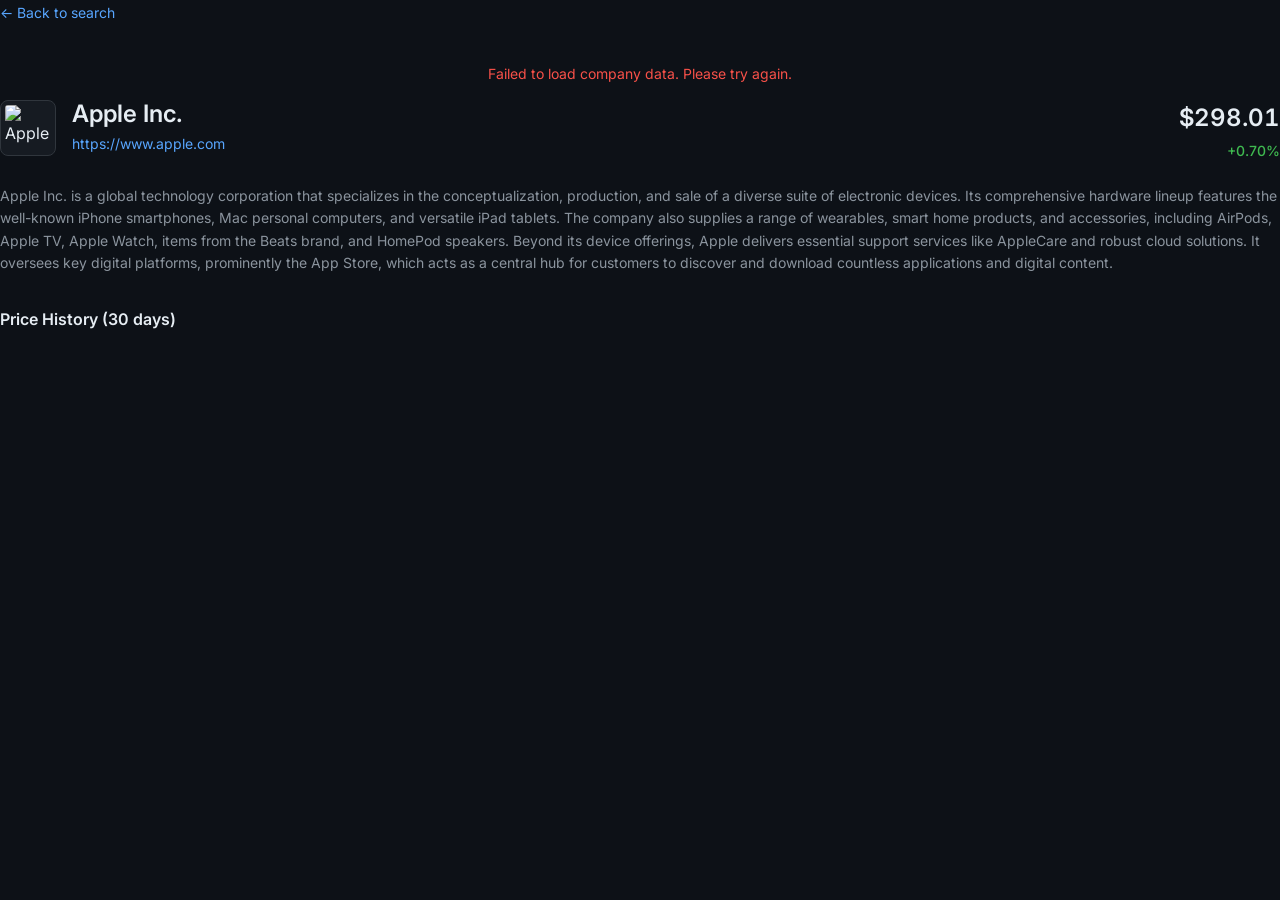
==== company.html @ c4cf9b4b "Step 2 done" ====
<!doctype html>
<html lang="en">
  <head>
    <meta charset="UTF-8" />
    <meta name="viewport" content="width=device-width, initial-scale=1.0" />
    <title>Company Profile</title>
    <link rel="preconnect" href="https://fonts.googleapis.com" />
    <link rel="preconnect" href="https://fonts.gstatic.com" crossorigin />
    <link href="https://fonts.googleapis.com/css2?family=Inter:wght@400;500;600&display=swap" rel="stylesheet" />
    <script src="https://cdn.tailwindcss.com"></script>
    <script src="https://cdn.jsdelivr.net/npm/chart.js"></script>
    <link rel="stylesheet" href="style.css" />
  </head>
  <body>
    <div class="max-w-4xl mx-auto px-4 py-8">
      <a href="/" class="back-link">← Back to search</a>

      <p id="page-error" class="error hidden"></p>

      <div id="profile-loading" class="loading">
        <div class="spinner"></div>
      </div>

      <div id="company-profile" class="hidden">
        <div class="company-header">
          <img id="company-logo" class="company-logo" src="" alt="" />
          <div class="company-info">
            <h1 id="company-name" class="company-name"></h1>
            <a
              id="company-website"
              class="company-link"
              href=""
              target="_blank"
              rel="noopener noreferrer"
            ></a>
          </div>
          <div class="price-block">
            <span id="company-price" class="company-price"></span>
            <span id="company-change" class="company-change"></span>
          </div>
        </div>
        <p id="company-description" class="company-description"></p>
      </div>

      <div class="chart-section">
        <h2 class="section-title">Price History (30 days)</h2>
        <div id="chart-loading" class="loading">
          <div class="spinner"></div>
        </div>
        <div id="chart-container" class="chart-container hidden">
          <canvas id="price-chart"></canvas>
        </div>
      </div>
    </div>

    <script src="company-model.js"></script>
    <script src="apiManager.js"></script>
    <script src="company-view.js"></script>
    <script src="company-app.js"></script>
  </body>
</html>
---- style.css ----
* {
  margin: 0;
  padding: 0;
  box-sizing: border-box;
}

:root {
  --color-bg: #0d1117;
  --color-surface: #161b22;
  --color-border: #30363d;
  --color-text-primary: #e6edf3;
  --color-text-muted: #8b949e;
  --color-accent: #58a6ff;
  --color-gain: #3fb950;
  --color-loss: #f85149;
  --color-btn-bg: #238636;
  --color-btn-hover: #2ea043;
}

body {
  background-color: var(--color-bg);
  color: var(--color-text-primary);
  font-family: 'Inter', system-ui, sans-serif;
  font-size: 16px;
  line-height: 1.5;
  min-height: 100vh;
}

/* ── Page ── */

.page-title {
  font-size: 1.5rem;
  font-weight: 600;
  line-height: 1.2;
  margin-bottom: 32px;
}

/* ── Search bar ── */

.search-bar {
  display: flex;
  gap: 8px;
  margin-bottom: 32px;
}

.search-input {
  flex: 1;
  background: var(--color-surface);
  border: 1px solid var(--color-border);
  border-radius: 6px;
  color: var(--color-text-primary);
  font-family: inherit;
  font-size: 0.875rem;
  outline: none;
  padding: 8px 12px;
  transition: border-color 0.15s;
}

.search-input::placeholder {
  color: var(--color-text-muted);
}

.search-input:focus {
  border-color: var(--color-accent);
  box-shadow: 0 0 0 3px rgba(88, 166, 255, 0.1);
}

.search-button {
  background: var(--color-btn-bg);
  border: none;
  border-radius: 6px;
  color: white;
  cursor: pointer;
  font-family: inherit;
  font-size: 0.875rem;
  font-weight: 500;
  padding: 8px 16px;
  transition: background-color 0.15s;
  white-space: nowrap;
}

.search-button:hover:not(:disabled) {
  background: var(--color-btn-hover);
}

.search-button:disabled {
  cursor: not-allowed;
  opacity: 0.5;
}

/* ── Loading ── */

.loading {
  display: flex;
  justify-content: center;
  padding: 40px 0;
}

.loading.hidden {
  display: none;
}

.spinner {
  animation: spin 0.8s linear infinite;
  border: 2px solid var(--color-border);
  border-radius: 50%;
  border-top-color: var(--color-accent);
  height: 32px;
  width: 32px;
}

@keyframes spin {
  to {
    transform: rotate(360deg);
  }
}

/* ── Error ── */

.error {
  color: var(--color-loss);
  font-size: 0.875rem;
  padding: 16px 0;
  text-align: center;
}

.error.hidden {
  display: none;
}

/* ── Results ── */

.results-list {
  display: flex;
  flex-direction: column;
  gap: 8px;
  list-style: none;
}

.result-link {
  align-items: center;
  background: var(--color-surface);
  border: 1px solid var(--color-border);
  border-radius: 8px;
  display: flex;
  justify-content: space-between;
  padding: 12px 16px;
  text-decoration: none;
  transition: border-color 0.15s;
}

.result-link:hover {
  border-color: var(--color-accent);
}

.result-name {
  color: var(--color-text-primary);
  font-size: 0.875rem;
  font-weight: 500;
}

.result-symbol {
  color: var(--color-accent);
  font-family: 'Courier New', monospace;
  font-size: 0.875rem;
  font-weight: 600;
}

.no-results {
  color: var(--color-text-muted);
  font-size: 0.875rem;
  padding: 40px 0;
  text-align: center;
}

/* ── Company page ── */

.back-link {
  color: var(--color-accent);
  display: inline-block;
  font-size: 0.875rem;
  margin-bottom: 24px;
  text-decoration: none;
}

.back-link:hover {
  text-decoration: underline;
}

.company-header {
  align-items: flex-start;
  display: flex;
  gap: 16px;
  margin-bottom: 24px;
}

.company-logo {
  background: var(--color-surface);
  border: 1px solid var(--color-border);
  border-radius: 8px;
  flex-shrink: 0;
  height: 56px;
  object-fit: contain;
  padding: 4px;
  width: 56px;
}

.company-info {
  display: flex;
  flex: 1;
  flex-direction: column;
  gap: 4px;
}

.company-name {
  font-size: 1.5rem;
  font-weight: 600;
  line-height: 1.2;
}

.company-link {
  color: var(--color-accent);
  font-size: 0.875rem;
  text-decoration: none;
}

.company-link:hover {
  text-decoration: underline;
}

.price-block {
  align-items: flex-end;
  display: flex;
  flex-direction: column;
  flex-shrink: 0;
  gap: 4px;
}

.company-price {
  font-size: 1.5rem;
  font-variant-numeric: tabular-nums;
  font-weight: 600;
}

.company-change {
  font-size: 0.875rem;
  font-weight: 500;
}

.company-change.positive {
  color: var(--color-gain);
}

.company-change.negative {
  color: var(--color-loss);
}

.company-description {
  color: var(--color-text-muted);
  font-size: 0.875rem;
  line-height: 1.6;
  margin-bottom: 32px;
}

.section-title {
  font-size: 1rem;
  font-weight: 600;
  margin-bottom: 16px;
}

.chart-container {
  height: 300px;
  position: relative;
}
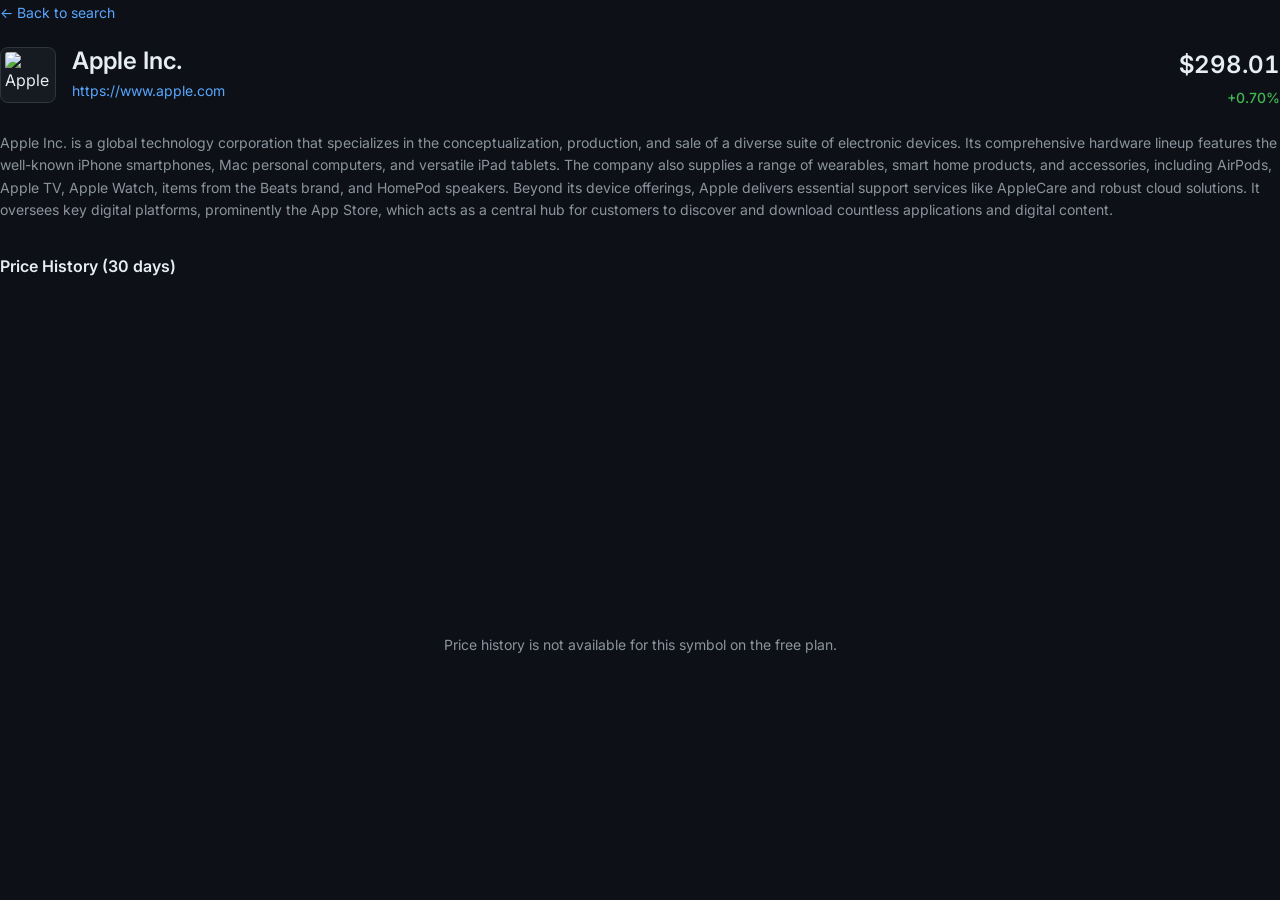
==== commit 88c4210d: "Fix API free tier problem" ====
--- a/company.html
+++ b/company.html
@@ -50,6 +50,9 @@
         <div id="chart-container" class="chart-container hidden">
           <canvas id="price-chart"></canvas>
         </div>
+        <p id="chart-unavailable" class="chart-unavailable hidden">
+          Price history is not available for this symbol on the free plan.
+        </p>
       </div>
     </div>
 
--- a/style.css
+++ b/style.css
@@ -272,3 +272,14 @@
   height: 300px;
   position: relative;
 }
+
+.chart-unavailable {
+  color: var(--color-text-muted);
+  font-size: 0.875rem;
+  padding: 40px 0;
+  text-align: center;
+}
+
+.chart-unavailable.hidden {
+  display: none;
+}
